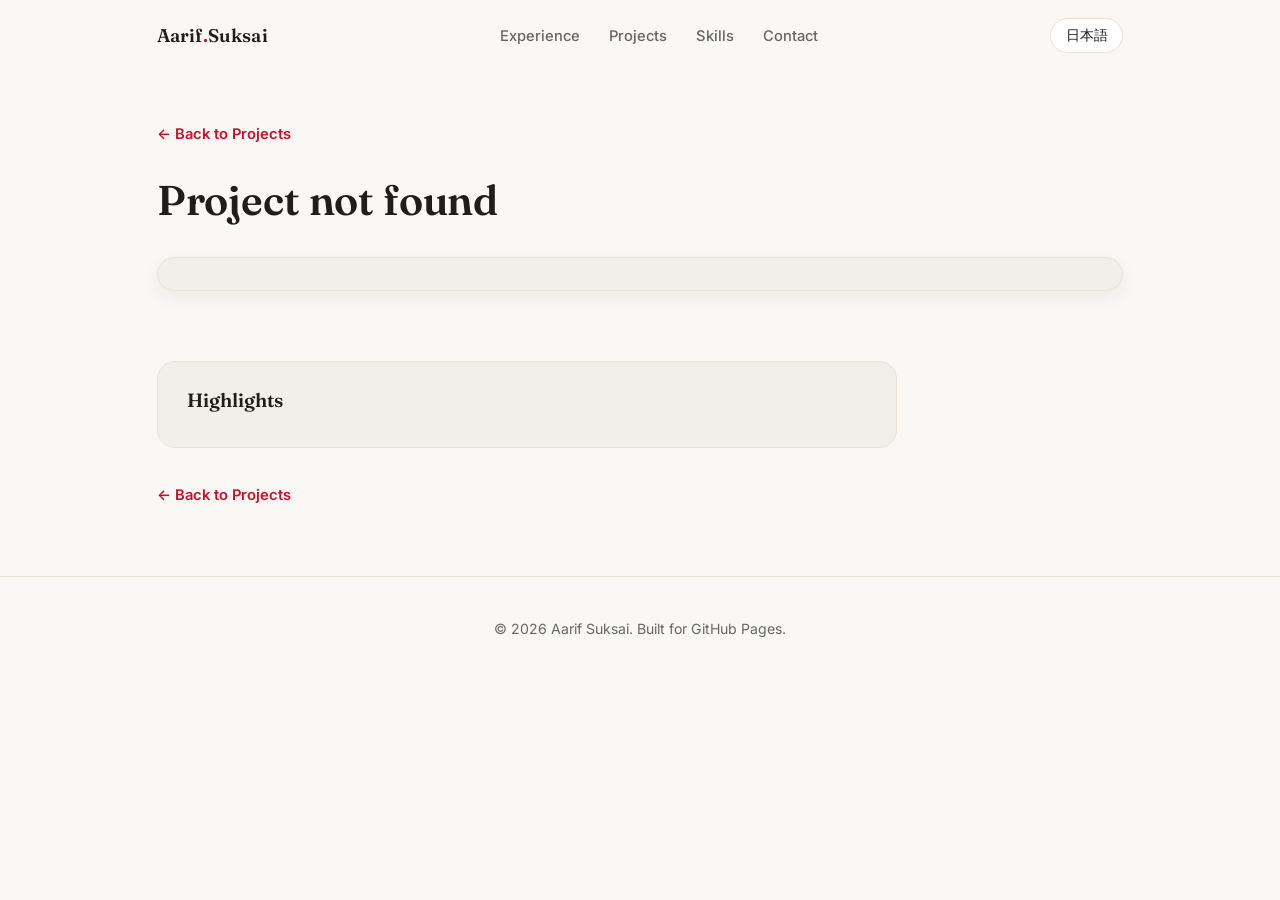
==== project.html @ 156b4986 "update" ====
<!DOCTYPE html>
<html lang="en">
  <head>
    <meta charset="UTF-8" />
    <meta name="viewport" content="width=device-width, initial-scale=1.0" />
    <title>Project | Aarif Suksai</title>
    <meta name="description" content="Project detail - Aarif Suksai's portfolio." />
    <link rel="preconnect" href="https://fonts.googleapis.com" />
    <link rel="preconnect" href="https://fonts.gstatic.com" crossorigin />
    <link
      href="https://fonts.googleapis.com/css2?family=Fraunces:opsz,wght@9..144,500;9..144,600;9..144,700&family=Inter:wght@400;500;600;700;800&display=swap"
      rel="stylesheet"
    />
    <link rel="stylesheet" href="./styles.css" />
  </head>
  <body>
    <header class="site-header" id="siteHeader">
      <nav class="top-nav container">
        <a class="brand" href="index.html">Aarif<span>.</span>Suksai</a>
        <div class="nav-links">
          <a href="index.html#experience" data-i18n="nav_experience">Experience</a>
          <a href="index.html#projects" data-i18n="nav_projects">Projects</a>
          <a href="index.html#skills" data-i18n="nav_skills">Skills</a>
          <a href="index.html#contact" data-i18n="nav_contact">Contact</a>
        </div>
        <button class="lang-toggle" id="langToggle" type="button" aria-label="Toggle language">
          日本語
        </button>
      </nav>
    </header>

    <main class="project-detail" id="projectDetail">
      <div class="container">
        <a class="back-link reveal" href="index.html#projects" data-i18n="project_back">← Back to Projects</a>

        <div class="project-detail-head reveal">
          <p class="stack" id="projectStack"></p>
          <h1 id="projectTitle"></h1>
          <p class="lead" id="projectSummary"></p>
        </div>

        <div class="project-hero-image reveal">
          <img id="projectImage" src="" alt="" />
        </div>

        <div class="project-content reveal" id="projectParagraphs"></div>

        <div class="project-highlights reveal">
          <h2 data-i18n="project_highlights_title">Highlights</h2>
          <ul id="projectHighlights"></ul>
        </div>

        <a class="back-link reveal" href="index.html#projects" data-i18n="project_back">← Back to Projects</a>
      </div>
    </main>

    <footer class="footer">
      <p><span data-i18n="footer_text">©</span> <span id="year"></span> Aarif Suksai. <span data-i18n="footer_built">Built for GitHub Pages.</span></p>
    </footer>

    <script src="./script.js"></script>
  </body>
</html>
---- styles.css ----
:root {
  --bg: #faf8f4;
  --surface: #ffffff;
  --surface-alt: #f2efe8;
  --text: #201d1a;
  --muted: #6b6660;
  --accent: #c8102e;
  --accent-soft: #ff4d5e;
  --accent-tint: #fdeef0;
  --line: #e8e2d8;
  --shadow: 0 20px 45px rgba(32, 20, 15, 0.08);
  --shadow-sm: 0 8px 20px rgba(32, 20, 15, 0.06);
  --radius-lg: 26px;
  --radius-md: 18px;
  --radius-sm: 12px;
}

* {
  box-sizing: border-box;
}

html {
  scroll-behavior: smooth;
}

html,
body {
  margin: 0;
  padding: 0;
  font-family: "Inter", sans-serif;
  background: var(--bg);
  color: var(--text);
}

a {
  color: var(--text);
  text-decoration: none;
}

h1,
h2,
.brand,
.eyebrow {
  font-family: "Fraunces", serif;
}

.container {
  max-width: 1120px;
  margin: 0 auto;
  padding: 0 6vw;
}

/* ---------- Header ---------- */

.site-header {
  position: sticky;
  top: 0;
  z-index: 50;
  background: rgba(250, 248, 244, 0.82);
  backdrop-filter: blur(10px);
  border-bottom: 1px solid transparent;
  transition: border-color 0.25s ease, box-shadow 0.25s ease;
}

.site-header.scrolled {
  border-color: var(--line);
  box-shadow: 0 8px 24px rgba(32, 20, 15, 0.05);
}

.top-nav {
  display: flex;
  justify-content: space-between;
  align-items: center;
  padding: 1.15rem 6vw;
}

.brand {
  margin: 0;
  font-weight: 600;
  font-size: 1.15rem;
  letter-spacing: 0.01rem;
  color: var(--text);
}

.brand span {
  color: var(--accent);
}

.nav-links {
  display: flex;
  gap: 1.8rem;
}

.nav-links a {
  color: var(--muted);
  font-size: 0.92rem;
  font-weight: 500;
  position: relative;
}

.nav-links a::after {
  content: "";
  position: absolute;
  left: 0;
  bottom: -4px;
  width: 0;
  height: 1px;
  background: var(--accent);
  transition: width 0.2s ease;
}

.nav-links a:hover {
  color: var(--text);
}

.nav-links a:hover::after {
  width: 100%;
}

.lang-toggle {
  border: 1px solid var(--line);
  background: var(--surface);
  color: var(--text);
  font-family: "Inter", sans-serif;
  font-size: 0.85rem;
  padding: 0.45rem 0.9rem;
  border-radius: 999px;
  cursor: pointer;
  transition: border-color 0.2s ease, color 0.2s ease;
}

.lang-toggle:hover {
  border-color: var(--accent);
  color: var(--accent);
}

/* ---------- Hero ---------- */

.hero {
  position: relative;
  overflow: hidden;
  padding: 4.5rem 0 5rem;
}

.hero-blob {
  position: absolute;
  border-radius: 50%;
  filter: blur(60px);
  z-index: 0;
  pointer-events: none;
}

.hero-blob-a {
  width: 420px;
  height: 420px;
  background: radial-gradient(circle, var(--accent-tint) 0%, rgba(253, 238, 240, 0) 70%);
  top: -160px;
  right: -80px;
}

.hero-blob-b {
  width: 320px;
  height: 320px;
  background: radial-gradient(circle, #efe9d8 0%, rgba(239, 233, 216, 0) 70%);
  bottom: -140px;
  left: -60px;
}

.hero-grid {
  position: relative;
  z-index: 1;
  display: grid;
  grid-template-columns: 1.35fr 1fr;
  gap: 3rem;
  align-items: center;
}

.tag {
  color: var(--accent);
  text-transform: uppercase;
  font-size: 0.78rem;
  font-weight: 600;
  letter-spacing: 0.14rem;
}

h1 {
  margin: 0.6rem 0 1.2rem;
  font-weight: 600;
  font-size: clamp(2.1rem, 4vw, 3.4rem);
  line-height: 1.15;
  letter-spacing: -0.01rem;
}

.intro {
  color: var(--muted);
  font-size: 1.05rem;
  line-height: 1.75;
  max-width: 56ch;
}

.hero-cta {
  margin-top: 1.6rem;
  display: flex;
  gap: 0.9rem;
  flex-wrap: wrap;
}

.social-links {
  margin-top: 1.1rem;
  display: flex;
  gap: 0.6rem;
}

.social-links a {
  font-size: 0.85rem;
  font-weight: 500;
  border: 1px solid var(--line);
  border-radius: 999px;
  padding: 0.4rem 0.85rem;
  color: var(--muted);
  transition: all 0.2s ease;
}

.social-links a:hover {
  border-color: var(--accent);
  color: var(--accent);
}

.btn {
  display: inline-block;
  padding: 0.8rem 1.35rem;
  border-radius: 999px;
  font-weight: 600;
  font-size: 0.95rem;
  transition: all 0.2s ease;
}

.btn-primary {
  background: var(--accent);
  color: #fff8f7;
  box-shadow: 0 10px 24px rgba(200, 16, 46, 0.25);
}

.btn-primary:hover {
  background: var(--accent-soft);
  transform: translateY(-2px);
  box-shadow: 0 14px 28px rgba(200, 16, 46, 0.3);
}

.btn-ghost {
  border: 1px solid var(--line);
  color: var(--text);
  background: var(--surface);
}

.btn-ghost:hover {
  border-color: var(--accent);
  color: var(--accent);
  transform: translateY(-2px);
}

.hero-visual {
  display: flex;
  justify-content: center;
}

.profile-card {
  background: var(--surface);
  border: 1px solid var(--line);
  border-radius: var(--radius-lg);
  box-shadow: var(--shadow);
  padding: 2.2rem 1.8rem;
  text-align: center;
  max-width: 300px;
}

.profile-image {
  width: 132px;
  height: 132px;
  border-radius: 50%;
  object-fit: cover;
  margin-bottom: 1rem;
  border: 4px solid var(--accent-tint);
}

.profile-card h2 {
  margin: 0 0 0.4rem;
  font-size: 1.25rem;
}

.profile-card p {
  color: var(--muted);
  font-size: 0.88rem;
  line-height: 1.5;
  margin: 0;
}

/* ---------- Sections ---------- */

.section {
  padding: 4.2rem 0;
}

.section.alt {
  background: var(--surface-alt);
}

.section-head {
  display: flex;
  align-items: baseline;
  gap: 0.9rem;
  margin-bottom: 1.8rem;
}

.eyebrow {
  color: var(--accent);
  font-weight: 600;
  font-size: 0.95rem;
  letter-spacing: 0.05rem;
}

h2 {
  margin: 0;
  font-weight: 600;
  font-size: 1.7rem;
}

h3 {
  margin-top: 0;
  margin-bottom: 0.3rem;
  font-size: 1.05rem;
  font-weight: 700;
}

.lead {
  color: var(--muted);
  font-size: 1.08rem;
  line-height: 1.8;
  max-width: 74ch;
}

.meta {
  color: var(--accent);
  font-size: 0.85rem;
  font-weight: 600;
}

.small,
li,
p {
  color: var(--muted);
  line-height: 1.65;
}

ul {
  margin: 0.6rem 0 0;
  padding-left: 1.15rem;
}

/* ---------- Timeline ---------- */

.timeline {
  position: relative;
  display: flex;
  flex-direction: column;
  gap: 1.4rem;
  padding-left: 1.6rem;
  border-left: 1px solid var(--line);
}

.timeline-item {
  position: relative;
  background: var(--surface);
  border: 1px solid var(--line);
  border-radius: var(--radius-md);
  padding: 1.4rem 1.6rem;
  box-shadow: var(--shadow-sm);
  transition: transform 0.2s ease, box-shadow 0.2s ease, border-color 0.2s ease;
}

.timeline-item::before {
  content: "";
  position: absolute;
  left: -1.98rem;
  top: 1.7rem;
  width: 11px;
  height: 11px;
  border-radius: 50%;
  background: var(--accent);
  box-shadow: 0 0 0 4px var(--accent-tint);
}

.timeline-item:hover {
  transform: translateY(-3px);
  border-color: #e6b9c0;
  box-shadow: var(--shadow);
}

/* ---------- Projects ---------- */

.project-grid {
  display: grid;
  grid-template-columns: repeat(auto-fit, minmax(260px, 1fr));
  gap: 1.4rem;
}

.project-card {
  display: block;
  background: var(--surface);
  border: 1px solid var(--line);
  border-radius: var(--radius-md);
  overflow: hidden;
  box-shadow: var(--shadow-sm);
  transition: transform 0.2s ease, box-shadow 0.2s ease, border-color 0.2s ease;
}

.project-card:hover {
  transform: translateY(-4px);
  box-shadow: var(--shadow);
  border-color: #e6b9c0;
}

.project-link-label {
  display: inline-block;
  margin-top: 0.9rem;
  color: var(--accent);
  font-size: 0.85rem;
  font-weight: 600;
}

.project-thumb {
  padding: 0.7rem;
  background: var(--surface-alt);
}

.project-thumb img {
  width: 100%;
  height: 150px;
  object-fit: cover;
  border-radius: 10px;
  display: block;
}

.project-body {
  padding: 1.1rem 1.3rem 1.4rem;
}

.stack {
  color: var(--accent);
  font-size: 0.82rem;
  font-weight: 600;
  margin: 0 0 0.5rem;
}

/* ---------- Education ---------- */

.edu-card {
  background: var(--surface);
  border: 1px solid var(--line);
  border-radius: var(--radius-md);
  padding: 1.6rem 1.8rem;
  box-shadow: var(--shadow-sm);
  max-width: 68ch;
}

.edu-degree {
  color: var(--text);
  font-weight: 600;
  margin: 0.3rem 0;
}

/* ---------- Skills ---------- */

.chips {
  list-style: none;
  margin: 0;
  padding: 0;
  display: flex;
  flex-wrap: wrap;
  gap: 0.6rem;
}

.chips li {
  color: var(--text);
  background: var(--surface);
  border: 1px solid var(--line);
  padding: 0.45rem 0.85rem;
  border-radius: 999px;
  font-size: 0.85rem;
  font-weight: 500;
  transition: all 0.2s ease;
}

.chips li:hover {
  border-color: var(--accent);
  color: var(--accent);
  background: var(--accent-tint);
}

/* ---------- Two column (awards / languages) ---------- */

.two-col {
  display: grid;
  grid-template-columns: repeat(2, 1fr);
  gap: 1.4rem;
}

.info-card {
  background: var(--surface);
  border: 1px solid var(--line);
  border-radius: var(--radius-md);
  padding: 1.5rem 1.7rem;
  box-shadow: var(--shadow-sm);
}

.info-card h3 {
  color: var(--accent);
  font-size: 0.95rem;
  text-transform: uppercase;
  letter-spacing: 0.04rem;
}

/* ---------- Contact ---------- */

.contact-card {
  background: linear-gradient(135deg, var(--accent) 0%, #a30d24 100%);
  color: #fff;
  border-radius: var(--radius-lg);
  padding: 3rem 3rem;
  text-align: center;
  box-shadow: 0 24px 50px rgba(163, 13, 36, 0.28);
}

.contact-card .eyebrow {
  color: #ffd7dd;
}

.contact-card h2 {
  color: #fff;
  margin: 0.4rem 0 0.7rem;
}

.contact-card p {
  color: #ffe3e7;
  max-width: 56ch;
  margin: 0 auto;
}

.contact-links {
  margin-top: 1.6rem;
  display: flex;
  gap: 0.9rem;
  justify-content: center;
  flex-wrap: wrap;
}

.contact-card .btn-primary {
  background: #fff;
  color: var(--accent);
  box-shadow: none;
}

.contact-card .btn-primary:hover {
  background: #fff0f1;
}

.contact-card .btn-ghost {
  border-color: rgba(255, 255, 255, 0.5);
  color: #fff;
  background: transparent;
}

.contact-card .btn-ghost:hover {
  border-color: #fff;
  color: #fff;
}

/* ---------- Project detail page ---------- */

.project-detail {
  padding: 3.2rem 0 4.5rem;
}

.back-link {
  display: inline-block;
  color: var(--accent);
  font-weight: 600;
  font-size: 0.92rem;
  margin-bottom: 1.6rem;
  transition: transform 0.2s ease;
}

.back-link:hover {
  transform: translateX(-3px);
}

.project-detail-head {
  max-width: 74ch;
}

.project-detail-head h1 {
  font-size: clamp(1.8rem, 3.4vw, 2.6rem);
  margin: 0.5rem 0 0.9rem;
}

.project-hero-image {
  margin: 2rem 0;
  background: var(--surface-alt);
  border: 1px solid var(--line);
  border-radius: var(--radius-lg);
  padding: 1rem;
  box-shadow: var(--shadow-sm);
}

.project-hero-image img {
  width: 100%;
  max-height: 420px;
  object-fit: contain;
  border-radius: 14px;
  display: block;
}

.project-content {
  max-width: 74ch;
  display: flex;
  flex-direction: column;
  gap: 1.1rem;
  font-size: 1.02rem;
}

.project-highlights {
  margin-top: 2.4rem;
  max-width: 74ch;
  background: var(--surface-alt);
  border: 1px solid var(--line);
  border-radius: var(--radius-md);
  padding: 1.6rem 1.8rem;
}

.project-highlights h2 {
  font-size: 1.2rem;
  margin-bottom: 0.6rem;
}

.project-highlights + .back-link {
  margin-top: 2.4rem;
  margin-bottom: 0;
}

/* ---------- Scroll arrival animation ---------- */

@keyframes scrollArrival {
  0% {
    box-shadow: inset 0 0 0 999px rgba(200, 16, 46, 0);
  }
  25% {
    box-shadow: inset 0 0 0 999px rgba(200, 16, 46, 0.07);
  }
  100% {
    box-shadow: inset 0 0 0 999px rgba(200, 16, 46, 0);
  }
}

.scroll-target-flash {
  animation: scrollArrival 1s ease-out;
}

/* ---------- Footer ---------- */

.footer {
  border-top: 1px solid var(--line);
  padding: 1.6rem 6vw 2.4rem;
  text-align: center;
  color: var(--muted);
  font-size: 0.88rem;
}

/* ---------- Scroll reveal ---------- */

.reveal {
  opacity: 0;
  transform: translateY(18px);
  transition: opacity 0.6s ease, transform 0.6s ease;
}

.reveal.in-view {
  opacity: 1;
  transform: translateY(0);
}

@media (prefers-reduced-motion: reduce) {
  .reveal {
    opacity: 1;
    transform: none;
    transition: none;
  }
}

/* ---------- Responsive ---------- */

@media (max-width: 900px) {
  .hero-grid {
    grid-template-columns: 1fr;
  }

  .hero-visual {
    order: -1;
  }

  .two-col {
    grid-template-columns: 1fr;
  }
}

@media (max-width: 700px) {
  .top-nav {
    flex-direction: column;
    gap: 0.9rem;
    padding: 1rem 6vw;
  }

  .nav-links {
    flex-wrap: wrap;
    justify-content: center;
    gap: 1rem;
  }

  .hero {
    padding: 2.6rem 0 3rem;
  }

  .section {
    padding: 3rem 0;
  }

  .contact-card {
    padding: 2.2rem 1.6rem;
  }

  .timeline {
    padding-left: 1.2rem;
  }

  .timeline-item::before {
    left: -1.58rem;
  }
}
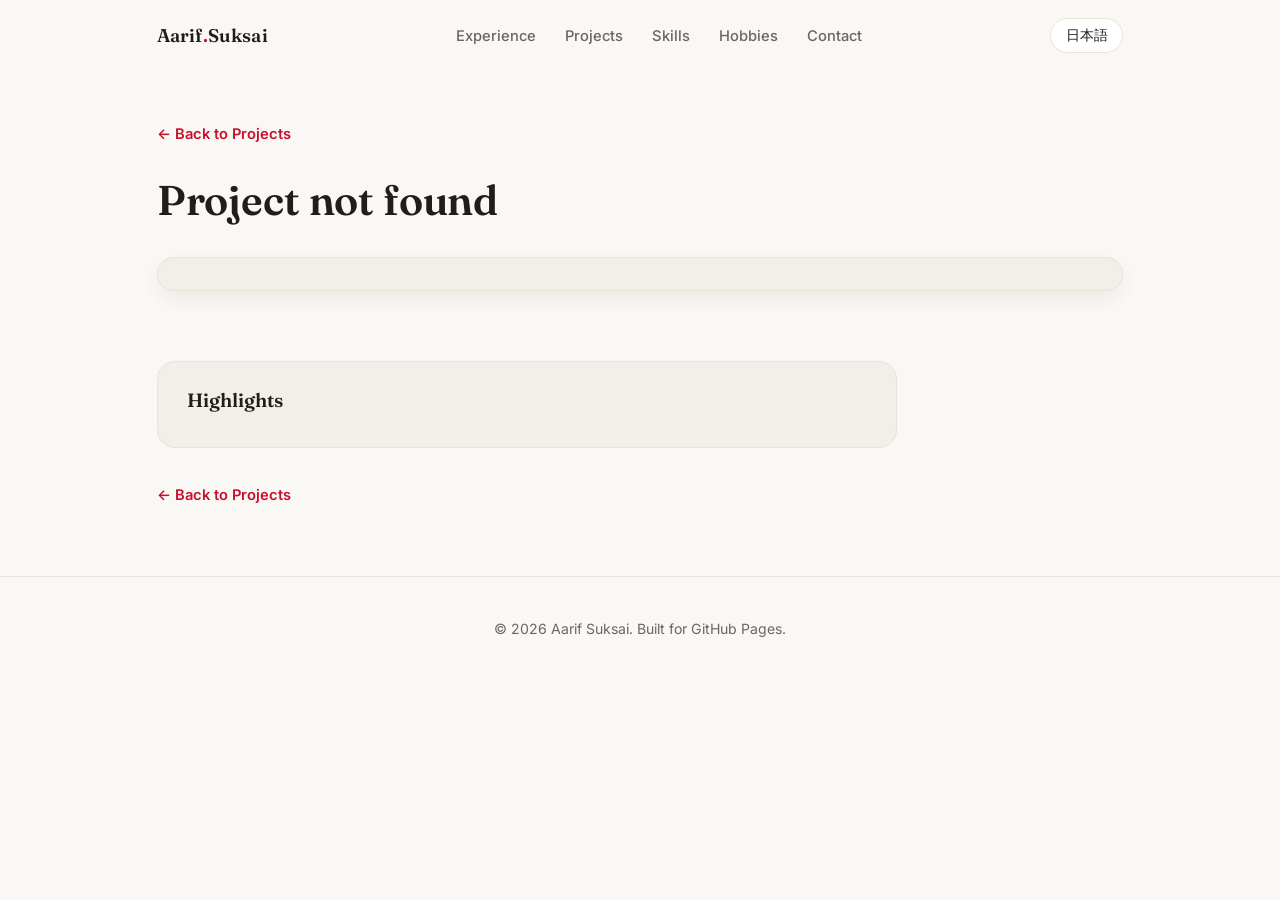
==== commit 39a8780c: "added hobbies" ====
--- a/project.html
+++ b/project.html
@@ -21,6 +21,7 @@
           <a href="index.html#experience" data-i18n="nav_experience">Experience</a>
           <a href="index.html#projects" data-i18n="nav_projects">Projects</a>
           <a href="index.html#skills" data-i18n="nav_skills">Skills</a>
+          <a href="index.html#hobbies" data-i18n="nav_hobbies">Hobbies</a>
           <a href="index.html#contact" data-i18n="nav_contact">Contact</a>
         </div>
         <button class="lang-toggle" id="langToggle" type="button" aria-label="Toggle language">
--- a/styles.css
+++ b/styles.css
@@ -497,6 +497,120 @@
   background: var(--accent-tint);
 }
 
+/* ---------- Hobbies (photo gallery) ---------- */
+
+.hobbies-grid {
+  margin-top: 1.8rem;
+  display: grid;
+  grid-template-columns: repeat(4, 1fr);
+  grid-auto-rows: 160px;
+  grid-auto-flow: dense;
+  gap: 0.9rem;
+}
+
+.hobby-item {
+  position: relative;
+  padding: 0;
+  border: 1px solid var(--line);
+  border-radius: var(--radius-sm);
+  overflow: hidden;
+  cursor: pointer;
+  background: var(--surface-alt);
+  box-shadow: var(--shadow-sm);
+  transition: transform 0.2s ease, box-shadow 0.2s ease;
+}
+
+.hobby-item:hover {
+  transform: translateY(-3px);
+  box-shadow: var(--shadow);
+}
+
+.hobby-item img {
+  width: 100%;
+  height: 100%;
+  object-fit: cover;
+  display: block;
+  transition: transform 0.35s ease;
+}
+
+.hobby-item:hover img {
+  transform: scale(1.06);
+}
+
+.hobby-item::after {
+  content: "";
+  position: absolute;
+  inset: 0;
+  background: rgba(32, 20, 15, 0);
+  transition: background 0.2s ease;
+}
+
+.hobby-item:hover::after {
+  background: rgba(32, 20, 15, 0.08);
+}
+
+.hobby-item.span-2-col {
+  grid-column: span 2;
+}
+
+.hobby-item.span-2-row {
+  grid-row: span 2;
+}
+
+.hobby-item.span-2-both {
+  grid-column: span 2;
+  grid-row: span 2;
+}
+
+/* ---------- Lightbox ---------- */
+
+.lightbox {
+  position: fixed;
+  inset: 0;
+  z-index: 200;
+  display: flex;
+  align-items: center;
+  justify-content: center;
+  padding: 5vh 5vw;
+  background: rgba(20, 14, 10, 0.88);
+  opacity: 0;
+  visibility: hidden;
+  transition: opacity 0.25s ease;
+}
+
+.lightbox.open {
+  opacity: 1;
+  visibility: visible;
+}
+
+.lightbox img {
+  max-width: 100%;
+  max-height: 100%;
+  border-radius: var(--radius-sm);
+  box-shadow: 0 30px 70px rgba(0, 0, 0, 0.5);
+}
+
+.lightbox-close {
+  position: absolute;
+  top: 1.6rem;
+  right: 1.8rem;
+  width: 44px;
+  height: 44px;
+  border-radius: 50%;
+  border: 1px solid rgba(255, 255, 255, 0.3);
+  background: rgba(255, 255, 255, 0.08);
+  color: #fff;
+  font-size: 1.6rem;
+  line-height: 1;
+  cursor: pointer;
+  transition: background 0.2s ease, transform 0.2s ease;
+}
+
+.lightbox-close:hover {
+  background: rgba(255, 255, 255, 0.18);
+  transform: rotate(90deg);
+}
+
 /* ---------- Two column (awards / languages) ---------- */
 
 .two-col {
@@ -710,6 +824,11 @@
   .two-col {
     grid-template-columns: 1fr;
   }
+
+  .hobbies-grid {
+    grid-template-columns: repeat(2, 1fr);
+    grid-auto-rows: 200px;
+  }
 }
 
 @media (max-width: 700px) {
@@ -744,4 +863,19 @@
   .timeline-item::before {
     left: -1.58rem;
   }
-}
+
+  .hobbies-grid {
+    grid-template-columns: repeat(2, 1fr);
+    grid-auto-rows: 150px;
+    gap: 0.6rem;
+  }
+
+  .hobby-item.span-2-both,
+  .hobby-item.span-2-col {
+    grid-column: span 2;
+  }
+
+  .hobby-item.span-2-row {
+    grid-row: span 1;
+  }
+}
